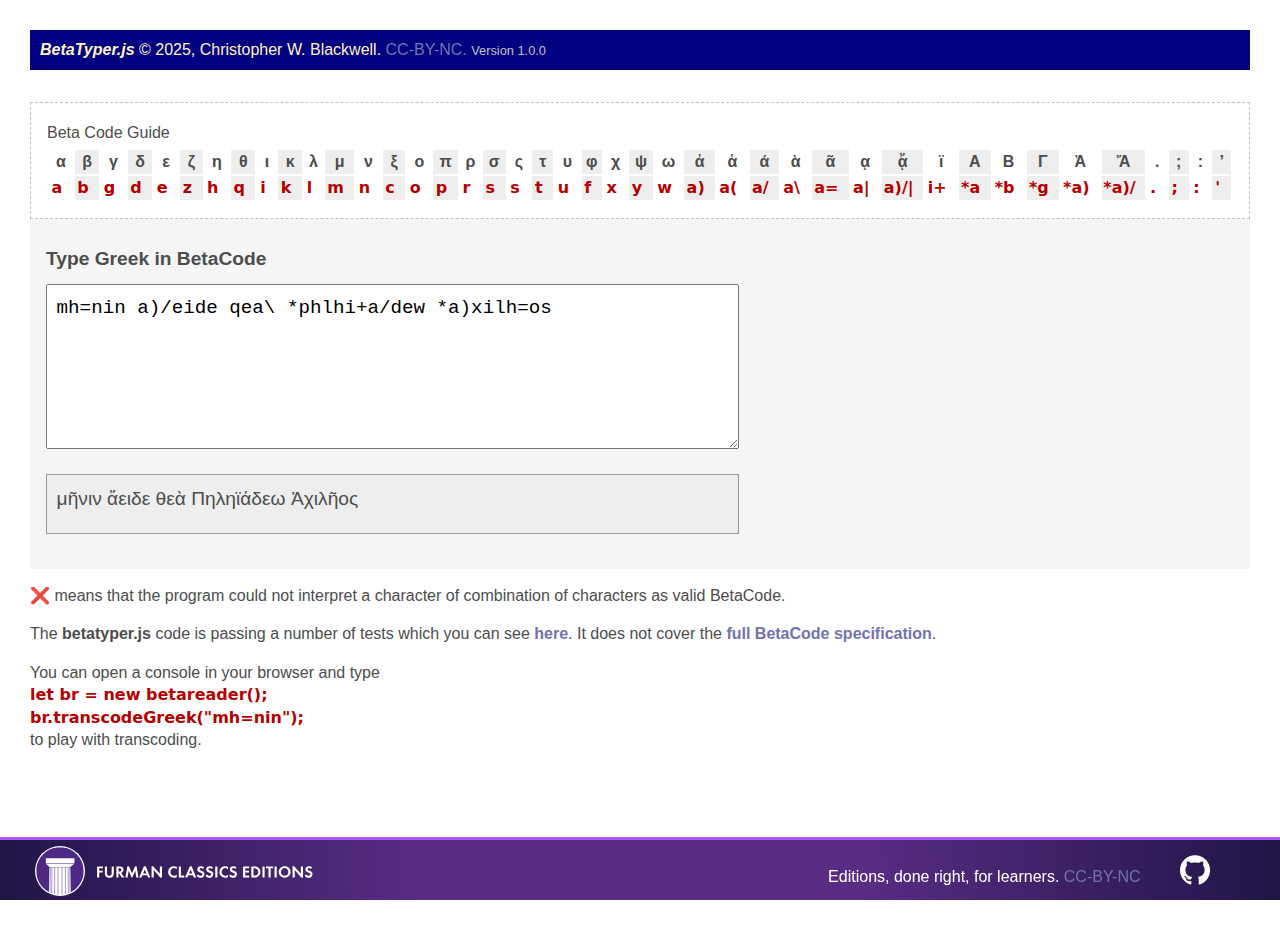
==== index.html @ 3fa82e59 "Checking in v.1.0" ====
<!DOCTYPE html>
<html>

<head>
    <title>Greek Typer</title>
    <meta http-equiv="Content-Type" content="text/html; charset=UTF-8" />
    <link rel="stylesheet" type="text/css" href="css/application.css">
    <link
    href="https://fonts.googleapis.com/css?family=EB+Garamond:400,400i,500,500i,600,600i,700,700i,800,800i&amp;subset=cyrillic-ext,greek,greek-ext,latin-ext"
    rel="stylesheet">
    <script src="js/jquery-3.7.1.min"></script>
    <script src="js/betareader.js"></script>
</head>

<body id="body">
    <div id="main-wrapper">
        <header>
            <em>BetaTyper.js</em> © 2025, Christopher W. Blackwell. <span class="cc_license"><a rel="license"
                href="http://creativecommons.org/licenses/by-nc/4.0/">CC-BY-NC.</a></span>
            <span id="app_header_versionInfo">Version 1.0.0</span>
        </header>

        <article id="main_Container">

            <div id="guideDiv">
                <h2>Beta Code Guide</h2>
                <table id="betaGuide">
                    <thead>
                        <tr>
                            <th> α </th>
                            <th> β </th>
                            <th> γ </th>
                            <th> δ </th>
                            <th> ε </th>
                            <th> ζ </th>
                            <th> η </th>
                            <th> θ </th>
                            <th> ι </th>
                            <th> κ </th>
                            <th> λ </th>
                            <th> μ </th>
                            <th> ν </th>
                            <th> ξ </th>
                            <th> ο </th>
                            <th> π </th>
                            <th> ρ </th>
                            <th> σ </th>
                            <th> ς </th>
                            <th> τ </th>
                            <th> υ </th>
                            <th> φ </th>
                            <th> χ </th>
                            <th> ψ </th>
                            <th> ω </th>
                            <th> ἀ </th>
                            <th> ἁ </th>
                            <th> ά </th>
                            <th> ὰ </th>
                            <th> ᾶ </th>
                            <th> ᾳ </th>
                            <th> ᾄ </th>
                            <th> ϊ </th>
                            <th> Α </th>
                            <th> Β </th>
                            <th> Γ </th>
                            <th> Ἀ </th>
                            <th> Ἄ </th>
                            <th> . </th>
                            <th> ; </th>
                            <th> : </th>
                            <th> ’ </th>
                        </tr>
                    </thead>
                    <tbody>
                        <tr>
                            <td> <code>a</code> </td>
                            <td> <code>b</code> </td>
                            <td> <code>g</code> </td>
                            <td> <code>d</code> </td>
                            <td> <code>e</code> </td>
                            <td> <code>z</code> </td>
                            <td> <code>h</code> </td>
                            <td> <code>q</code> </td>
                            <td> <code>i</code> </td>
                            <td> <code>k</code> </td>
                            <td> <code>l</code> </td>
                            <td> <code>m</code> </td>
                            <td> <code>n</code> </td>
                            <td> <code>c</code> </td>
                            <td> <code>o</code> </td>
                            <td> <code>p</code> </td>
                            <td> <code>r</code> </td>
                            <td> <code>s</code> </td>
                            <td> <code>s</code> </td>
                            <td> <code>t</code> </td>
                            <td> <code>u</code> </td>
                            <td> <code>f</code> </td>
                            <td> <code>x</code> </td>
                            <td> <code>y</code> </td>
                            <td> <code>w</code> </td>
                            <td> <code>a)</code> </td>
                            <td> <code>a(</code> </td>
                            <td> <code>a/</code> </td>
                            <td> <code>a\</code> </td>
                            <td> <code>a=</code> </td>
                            <td> <code>a|</code> </td>
                            <td> <code>a)/|</code> </td>
                            <td> <code>i+</code> </td>
                            <td> <code>*a</code> </td>
                            <td> <code>*b</code> </td>
                            <td> <code>*g</code> </td>
                            <td> <code>*a)</code> </td>
                            <td> <code>*a)/</code> </td>
                            <td> <code>.</code> </td>
                            <td> <code>;</code> </td>
                            <td> <code>:</code> </td>
                            <td> <code>'</code> </td>
                        </tr>
                    </tbody>
                </table>
            </div>

            <div id="workingDiv">
            <h1>Type Greek in BetaCode</h1>
                <textarea id="beta_entry" rows="5" cols="50" name="betaentry">mh=nin a)/eide qea\ *phlhi+a/dew *a)xilh=os </textarea>

                <p id="unicode_result"></p>
            </div>

            <div id="notesDiv">
                <p>❌ means that the program could not interpret a character of combination of characters as valid BetaCode.<p>
                <p>The <strong>betatyper.js</strong> code is passing a number of tests which you can see <a href="test.html" target="blank">here</a>. It does not cover the <a href="https://stephanus.tlg.uci.edu/encoding/BCM.pdf">full BetaCode specification</a>.
                <p>You can open a console in your browser and type 
                    <code>
                        let br  = new betareader(); <br/>
                        br.transcodeGreek("mh=nin");
                    </code> 
                to play with transcoding.</p>
            </div>

            </article>
        </div> <!--id="main-wrapper"-->

    </body>

    <script type="text/javascript" language="javascript">
        $(document).ready(function () {
        //br_tests_run();
            $.getScript("js/betatyper.js", function () {
                console.log("Script loaded and executed.");
            // here you can use anything you defined in the loaded script
            });
            console.log("Document ready!");
        });  
        let debugBR = new betareader();
    </script>

    <footer>
        <img src="css/fu.svg" height="50px" />
        <p>
            <span class="fu_motto">Editions, done right, for learners.</span>
            <span class="cc_license"><a rel="license"
                href="http://creativecommons.org/licenses/by-nc/4.0/">CC-BY-NC</a></span>
                <a href=""><img alt="github" class="github_logo"
                    height="30px" src="css/GitHub-Mark-Light-120px-plus.png" /></a>
                </p>

            </footer>

            </html>
---- css/application.css ----
/* Typer stuff */

#workingDiv {
	background-color: #f5f5f5;
	padding: 1em;
}

#beta_entry {
	font-size: larger;
	line-height: 1.5em;
	padding: 0.5em;
	width: 35em;
}

#notesDiv a {
	font-weight: bold;
}

#unicode_result {
	font-size: larger;
	background-color: #eee;
	min-height: 2em;
	border: 1px solid #999;
	line-height: 1.5em;
	width: 35em;
	padding: 0.5em;
}

#guideDiv {
	font-size: 100%;
	border: 1px dashed silver;
	padding: 1em;
	margin-top: 2em;
}

#guideDiv h2 {
	font-weight: normal;
}

#betaGuide th, #betaGuide td {
	width: 4em;
	text-align: center;
}

#betaGuide th:nth-child(even), #betaGuide td:nth-child(even) {
	background-color: #eee;
}

/* end Typer stuff */

/* Testing */

.success_true {
	color: green;
}

.success_false {
	color: red;
}

/* end Testing */

footer {
	box-sizing: content-box;
	position: fixed;
	display: flex;
	align-items: center;
	justify-content: space-between;
	margin:0;
	padding:0;
	width:100vw;
	left:0; right:0; bottom:0;
	background: #582c83;
	background: radial-gradient(circle, rgba(88,44,131,1) 35%, rgba(32,21,71,1) 100%);
	height:60px;
	border-top: 3px solid #ac58ff;
	color: white;
}
footer > p, img {
	display: inline-block;
	margin: 0 35px;

}

footer > img {
	position: relative;
	bottom: -1px;
}

img.github_logo {
	display: inline-block;
	position: relative;
	bottom: -3px;

}

img#fu_logo_img {
	height:  45px;
	position: absolute;
	bottom:  -13px;
	left:  -30px;
}

span#fu_motto {
	position:  absolute;
	bottom:  -10px;
	left:  40px;
}

p#fu_logo, span#furman_motto {
	font-family: Helvetica, sans;
	font-weight: 200;
	font-size: 12pt;
	color: white;
	z-index:  100;
	display: inline-block;
	position: fixed;
	bottom: 5px;	
}

p.fu_motto, p.cc_license > a {
	font-family: Helvetica, sans;
	font-weight: 200;
	font-size: 12pt;
	color: white;
	display: inline-block;
	position: relative;
	bottom: 5px;
}

span.cc_license > a:hover  {
	background-color: inherit;
	color: yellow;
}

footer > p > a:hover {
	background-color: inherit;
	color: inherit;
	border-bottom: 1px solid rgba(255,255,255,0.5);
}

div.smallPrint {
	font-family: Helvetica, sans;
	font-weight: 300;
	font-size: 100%;
	line-height: 1.3;
	color: #444;
}

div.smallPrint div p a {
	font-weight: 600;
}

div.smallPrint {
	display: inline-block;
	clear:  both;
}

/* LSJ specific */

#selectedUrnDiv {
	display:  none;
}

p#urlDisplay {
	margin-bottom:  2em;

}

#copyUrn {
	font-size: 60%;
	display: inline-block;
	position:  relative;
	top:  0.3em;
	width: 1em;
	margin-left: 0.3em;
	margin-right: 0.3em;
}

div#menu p {
	font-size: 80%;	
	margin: 0;
	padding: 0;
	color: navy;
	margin-bottom: 1em;
}

.greekFont, div#alphaList label {
	 font-family: "EB Garamond",  "LinuxLibertineORegular", "AseaRegular", "Times", serif; 
	/* font-family: system-ui; */
}

code {
	font-family: "EB Garamond", "LinuxLibertineORegular", "AseaRegular", "Times", serif;
	font-family: system-ui;
	color: rgb(182, 0, 0);
	font-weight: bold;
	padding-right: 0.5em;
	display: block;
}

span.lsjpn {
	font-size: 50%;
	color: #666;
	display:block;
}

span.lsjpn:before {
	content: "p. ";
	color: #777;
}

span.lsjpn:after {
	content: " in the 1940 ed.";
	color: #777;
}

span#greekOutput {
	color: maroon;
	font-size: 75%;
}
span#greekOutput:before {
	content: "[ ";
	color: silver;
}

span#greekOutput:after {
	content: " ]";
	color: silver;
}

div#searchDiv, div#searchEnglishDiv, div#passageInputDiv {
	max-width: 20em;
	display: block;
}

label.inputLabel {
	display: block;
	color: navy;
	font-size: 85%;
	width:  12em;
}

div#searchDiv{
	display:  inline-block;
	min-width:  1em;
	margin-right: 3em;
}

div#searchEnglishDiv {
	display:  inline-block;
	min-width:  12em;
}

div#passageInputDiv{
	display:  inline-block;
	min-width:  16em;
}

button#searchButton, button#querySubmit {
	display: block;
	margin-left: 4em;
}

label {
	color: #666;
}

div#lookupStuff {
	margin-bottom:  1em;
}

div#lexiconDiv {
	float:left;
	max-width: 68%;
	margin-top:  0.3em;
	margin-left:  2em;
}

div#lexiconDiv div {
	clear: both;
  vertical-align: top;	
	margin-top: 0;
}

div#entryDiv {
	max-width:  80%;
}

div#lexEntryDiv {
	border: 1px solid rgb(226, 226, 226);
	border-radius: 8px;
	padding: 0.5em 1em 0.5em 1em;
	/*
	background-color: rgb(254,247,245);
	*/
	background-color: rgb(246, 246, 246);
	margin-bottom: 1em;
	font-size: 150%;
	width: 100%;
	min-width: 25em;
}

p.lexEntryLabel {
	font-size: 150%;
	color: navy;
	font-weight: 600;
	margin: 0;
	margin-top: 0.5em;
	line-height: 1em;
}

p.lexEntryUrnP, p.lexEntryLinkP {
	float: right;
	margin:0;
}

/*
span.lexEntryUrn:after {
	content: "📋";
}
*/

span.lexEntryLink {
	margin-left: 5px;	
}

span.lexEntryLink a {
	color: navy;
	text-decoration: none;
}

span.lexEntryLink a:hover {
	color: white;
	text-decoration: none;
}

span.lexEntryUrn, span.lexEntryLink {
	color: #444;
	padding: 4px;
	border: 1px dashed rgb(216, 216, 216);
	border-radius: 5px;
	font: 12px 'Helvetica Neue', Helvetica, Arial, sans-serif;
	background-color: rgb(236, 236, 236);
	margin-top: 1em;
}

span.lexEntryUrn:hover:before {
	content: "Click icon to copy URN ➙ ";
	color: white;
}


span.lexEntryUrn a {
	color: navy;
	text-decoration: none;
}

span.lexEntryUrn a:hover {
	color: white;
	text-decoration: none;
}

span.lexEntryUrn:hover a {
	color: white;
}

span.lexEntryUrn:hover, span.lexEntryLink:hover {
	border: 1px solid navy;
	background-color: navy;
	color: white;
}
span.lexEntryUrn:active {
	border: 1px solid maroon;
	background-color: maroon;
	color: rgb(255, 240, 194);
}

div.lexEntry {
	line-height: 1.2em;
}

/*
.invalidPassage {
	border: 1px solid red;
}
*/

div#resultsList label {
	/*background-color: rgba(232, 232, 232, 0.5);*/
	/*border: 1px solid rgba(200, 200, 200, 0.5);*/
	background-color:  white;
	border:  1px solid navy;
	color: navy;
	display: inline-block;
	margin: 4px;
	margin-left:  0.3em;
	min-width:  3em;
	padding: 3px 8px 3px 8px;
	border-radius: 5px;
	font-size: 150%;
}

ul#resultsList li:hover, div#resultsList label:hover  {
	background-color:  white;
	border: 2px solid navy;
	cursor: pointer;
}

div#resultsList label input[type="radio"]:checked::before {
  content: "▶︎ ";
	background-color: white;
  color: black;
  font-size:  125%;
  margin-left:  0em;
  margin-right:  1em;
}


ul#resultsList li.selected {
	border: 1px solid navy;
	background-color: navy;
	color: rgb(255, 240, 194);
	cursor: pointer;
}

ul#resultsList li:active, div#resultsList label:active {
	border: 1px solid maroon;
	background-color: maroon;
	color: rgb(255, 240, 194);
	cursor: pointer;
}

#hiddenTextArea {
	position: fixed;
	top: 0;
	left: 0;
	width: 2em;
	height: 2em;
	padding: 0;
	border: none;
	outline: none;
	boxShadow:; none;
	background: transparent;
	opacity: 0;
}



li.perfectMatch {
	background-color: rgba(205, 232, 205, 0.5);
}

li.startsWith {
	background-color: rgba(205, 205, 232, 0.5);
}

li.inTerms {
	background-color: rgba(232, 232, 205, 0.5);
}

ul#resultsList, div#resultsList {
	font-size: 80%;
	color: navy;
	margin-left: 0;
	padding-left: 0;
	max-width:  81%;
	/*margin-top:	7em;*/
	max-height: 8em;
	padding-right:  3em;
	margin-bottom:  1.5em;
	min-height:  2em;
	overflow: scroll;
	cursor: pointer;
	background-color: rgb(244, 244, 244);
	border: 1px solid rgb(216, 216, 216);
	border-radius:  8px;
	box-shadow:  inset 0px 4px 3px #eee;

	/* Opera doesn't support this in the shorthand */
	background-attachment: local, local, scroll, scroll;
}

div#alphaList, div#volumeList {
	max-width:  8em;
	font-size:  150%;
}

div#alphaList label:hover, div#volumeList label:hover {
	background-color:  rgb(232, 232, 232)
}

div#alphaList label input:checked, div#volumeList label input:checked {
	font-size:  125%;
	margin-right:  0.3em;
}

div#alphaList label input:checked, div#volumeList label input:checked {
	margin-right:  0.3em;
	margin-left: 0;
	padding-left: 0;
}

div#alphaList label, div#volumeList label, div#volumeList label, div#volumeList label {
	color:  navy;
	font-size:  80%;
	margin:  0;
	padding:  0;
	margin-left:  1em;
}

div#alphaList label input[type="radio"]:checked::before, div#volumeList label input[type="radio"]:checked::before {
  content: "☞";
  color: black;
  margin-left:  -1.2em;
  font-size:  100%;
  position:  relative;
  top: -3px;
}



div#alphaList label input, div#volumeList label input, div#resultsList label input {
  /* Add if not using autoprefixer */
  -webkit-appearance: none;
  appearance: none;
  /* For iOS < 15 to remove gradient background */
  background-color: #fff;
  /* Not removed via appearance */
  margin: 0;
  color:  navy;

}


ul#alphaList, div#alphaList {
	float: left;
	list-style: none;
	color: navy;
	margin-left: 0;
	padding-left: 1em;
	width: 3em;
	height: 550px;
}


div#volumeList, ul#volumeList {
	float: left;
	list-style: none;
	color: navy;
	margin-left: 0;
	padding-left: 1em;
	width: 6em;
	margin-right: 0em;
	height: 550px;
	overflow: scroll;

	border-top: 1px solid #ddd;
	border-bottom: 1px solid #ddd;


}

div#volumeList.long, ul#volumeList.long {
	overflow: scroll;
}

ul#alphaList li, ul#volumeList li {
	margin-left: 0;
	padding-left: 0;
	cursor: pointer;
}

ul#alphaList li:hover, ul#volumeList li:hover {
	background-color: rgb(232, 232, 232);
	cursor: pointer;
}

ul#alphaList li.selected, ul#volumeList li.selected {
	background-color: navy;
	color: white;
	cursor: pointer;
}

/* CiteLinks */
div#object_objectContainer ul.citeLinks_linksList, ul.citeLinks_linksList {
	display: block;
	margin-top: 4px;
	margin-bottom: 4px;
}

ul.citeLinks_linksList li {
	list-style-type: none;
}

li#image_imagePreviewDiv {
	list-style: none;
	/*rgb(232, 232, 232)
	border: 1px solid silver;
	background-color: floralwhite;
	*/
}

li.citeLinks_linkItem, span.citeLinks_linkSpan {
	display: inline;
	list-style: none;
	border-right: 1px solid silver;
	padding:4px;
}

li.citeLinks_linkItem:last-child, span.citeLinks_linkSpan:last-child{
	border-right: none;
}

#image_mappedData li.citeLinks_linkItem {
	display: block;
	border: none;
	margin-bottom: 0;
}

li.citeLinks_linkItem:nth-child(1){
	/* padding-left: 0; */
}

/* Relations List Items */

ul#relations_relationsList {
	list-style-type: decimal;
}

#nrelations_verbFilterSelect {
	max-width: 90%;
}

li.relations_listItem {
	font-size: 85%;
	margin-bottom: 1.5em;
}

li.relations_listItem:nth-child(even) {
	background-color: #efefef;
	padding-top:3px;
	padding-bottom:3px;
}

ul.relation_listItemList {
	list-style: none;
}

ul.relation_listItemList li.citeLinks_linkItem {
	margin: 0;	
	border: 0;
	padding: 0;
}


/* Object Formatting */

p#object_breadcrumbs {
	padding: 0;	
	font-size: 60%;
	line-height: 1.3em;
}

span.object_breadcrumb {
	display: inline;
	list-style: none;
}

span.object_breadcrumb:after {
	content: "…";
	padding-left: 4px;
	padding-right: 4px;
}

span.object_breadcrumb:nth-last-child(-n+1):after{
	content: "";
}

div#object_objectContainer table {
	max-width: 700px;
	border: 1px dashed silver;
	margin: 1em;
	padding: 0.5em
}

div#object_objectContainer ul {
	padding: 0;
	margin: 0;
}

div#object_objectContainer ul li {
	clear: left;
}

p#object_urnInputP {
	max-width: 66%;
	margin-top: 0;
}

p#objects_objectInfo {
	display: block;
	font-size: 80%;
	color: #888;
	line-height: 1.1em;
}

div#object_objectContainer table td {
	min-width: 7em;
	vertical-align: top;
}

div#object_objectContainer table td p {
	margin-top: 0px;
}

div#object_objectContainer table th {
	background-color: rgba(0, 0, 94, 0.54);
	color: white;
}

div#object_objectContainer table tr:nth-child(even) {
	background: rgba(234, 234, 255, 0.4);
}
div#object_objectContainer table tr:nth-child(odd) {
	background: white;
}

div#object_objectContainer table th, div#object_objectContainer table td {
	word-break: normal;
	vertical-align: top;
	line-height: 1.2em;
	padding-right: 1em;
}

div#object_objectContainer table td:nth-child(3){
	word-break:break-word;
}

select#objectQuery_collectionList {
	max-width: 80%;
}

#object_browseControls {
	font-size: 80%;
	margin-left: -4px;
  transition: all 0.3s ease-in 0s;
}

div#object_objectContainer li.tables {
	font-size: 80%;
	list-style-type: none;
}

div#object_objectContainer li.list {
	list-style-type: none;
	margin-bottom: 1em;
	margin-right: 1.5em;
}

div#object_searchForm {
}

#object_searchTextbox {
}
#object_searchSubmit {
	margin: 1em -2px 0 0;
}


div#object_objectContainer li.list:before {
	margin-left: 2em;
}

#object_navButtonContainer_top, #object_navButtonContainer_bottom {
	max-width: 30%;
}


#object_navButtonContainer_bottom {
	clear: both;
}


/* Object Query Stuff */
.queryObject_qform {
}

button#queryObject_Submit {
	margin-left: -2px;
	margin-top: 15px;
}

p#queryObject_searchReport {
	font-size: 80%;
	margin: 0;
}


.queryObject_formhidden, .queryObject_fieldhidden  {
	display: none;
}

.queryObject_fieldvisible {
	display: inline;
}

.queryObject_formvisible{
	display: block;
}

/* =================================================== */
/* Image Formating */
/* =================================================== */



img.object_imgThumb, img#image_previewImg {
	margin: 10px 10px 10px 10px;
	padding: 5px 5px 5px 5px;
	max-width: 200px;
	max-height: 200px;
}

div#image_zoomContainer {
	max-width: 70%;
	width: auto;
	height: 1000px;
}

div#image_zoomContainer.fullpage {
	max-width: 100%;
}


div#image_sidebar.app_sidebarDiv{
	/* height: 600px; */
	width: 400px;
	max-width: 25%;
}

div#image_sidebar ol {
	overflow-x: scroll;
}

ul#image_showHideGroups {
	list-style-type: none;
	border: 1px dashed silver;
	padding: 5px;
}

ul#image_showHideGroups li:hover {
	background-color: #d1e7f8;
}

ul#image_showHideGroups li:active {
	background-color: #bfd3e3;
}

a.roi_hidden, li.roi_hidden { 
	display: none !important;
}

ul#image_showHideGroups li.image_showHideGroup_shown:before {
	content: "▼";	
}

ul#image_showHideGroups li.image_showHideGroup_hidden:before {
	content: "▶︎";	
}
ul#image_showHideGroups li.image_showHideGroup_hidden {
	opacity: 0.5;
}

p.image_mappedUrn {
	padding: 3px;
}

a.image_imageROI {
	outline: 2px solid yellow;
}

.image_mappedROI:active {
	background-color: rgba(256,256,256,0);
}


a.image_roiGroup_0 {   outline: 3px solid #661616; }
a.image_roiGroup_1 {   outline: 3px solid #f23568; }
a.image_roiGroup_2 {   outline: 3px solid #6d38ff; }
a.image_roiGroup_3 {   outline: 3px solid #38ffd7; }
a.image_roiGroup_4 {   outline: 3px solid #fff238; }
a.image_roiGroup_5 {   outline: 3px solid #661641; }
a.image_roiGroup_6 {   outline: 3px solid #275fb3; }
a.image_roiGroup_7 {   outline: 3px solid #24a669; }
a.image_roiGroup_8 {   outline: 3px solid #a67b24; }
a.image_roiGroup_9 {   outline: 3px solid #ff38a2; }
 a.image_roiGroup_10 { outline: 3px solid #194973; }
 a.image_roiGroup_11 { outline: 3px solid #35f268; }
 a.image_roiGroup_12 { outline: 3px solid #7f441c; }
 a.image_roiGroup_13 { outline: 3px solid #801c79; }
 a.image_roiGroup_14 { outline: 3px solid #2a8ebf; }
 a.image_roiGroup_15 { outline: 3px solid #216616; }
 a.image_roiGroup_16 { outline: 3px solid #d97330; }
 a.image_roiGroup_17 { outline: 3px solid #da32e6; }
 a.image_roiGroup_18 { outline: 3px solid #196d73; }
 a.image_roiGroup_19 { outline: 3px solid #bdff38; }
 a.image_roiGroup_20 { outline: 3px solid #bf3e2a; }
 a.image_roiGroup_21 { outline: 3px solid #3d1973; }
 a.image_roiGroup_22 { outline: 3px solid #30cdd9; }
 a.image_roiGroup_23 { outline: 3px solid #858c1f; }
 a.image_roiGroup_24 { outline: 3px solid #661616; }

 li.image_roiGroup_0:before  {color: #661616; content: "◼︎︎"; padding-right:0.5em; }
 li.image_roiGroup_1:before  {color: #f23568; content: "◼︎︎"; padding-right:0.5em; }
 li.image_roiGroup_2:before  {color: #6d38ff; content: "◼︎︎"; padding-right:0.5em; }
 li.image_roiGroup_3:before  {color: #38ffd7; content: "◼︎︎"; padding-right:0.5em; }
 li.image_roiGroup_4:before  {color: #fff238; content: "◼︎︎"; padding-right:0.5em; }
 li.image_roiGroup_5:before  {color: #661641; content: "◼︎︎"; padding-right:0.5em; }
 li.image_roiGroup_6:before  {color: #275fb3; content: "◼︎︎"; padding-right:0.5em; }
 li.image_roiGroup_7:before  {color: #24a669; content: "◼︎︎"; padding-right:0.5em; }
 li.image_roiGroup_8:before  {color: #a67b24; content: "◼︎︎"; padding-right:0.5em; }
 li.image_roiGroup_9:before  {color: #ff38a2; content: "◼︎︎"; padding-right:0.5em; }
 li.image_roiGroup_10:before {color: #194973; content: "◼︎︎"; padding-right:0.5em; }
 li.image_roiGroup_11:before {color: #35f268; content: "◼︎︎"; padding-right:0.5em; }
 li.image_roiGroup_12:before {color: #7f441c; content: "◼︎︎"; padding-right:0.5em; }
 li.image_roiGroup_13:before {color: #801c79; content: "◼︎︎"; padding-right:0.5em; }
 li.image_roiGroup_14:before {color: #2a8ebf; content: "◼︎︎"; padding-right:0.5em; }
 li.image_roiGroup_15:before {color: #216616; content: "◼︎︎"; padding-right:0.5em; }
 li.image_roiGroup_16:before {color: #d97330; content: "◼︎︎"; padding-right:0.5em; }
 li.image_roiGroup_17:before {color: #da32e6; content: "◼︎︎"; padding-right:0.5em; }
 li.image_roiGroup_18:before {color: #196d73; content: "◼︎︎"; padding-right:0.5em; }
 li.image_roiGroup_19:before {color: #bdff38; content: "◼︎︎"; padding-right:0.5em; }
 li.image_roiGroup_20:before {color: #bf3e2a; content: "◼︎︎"; padding-right:0.5em; }
 li.image_roiGroup_21:before {color: #3d1973; content: "◼︎︎"; padding-right:0.5em; }
 li.image_roiGroup_22:before {color: #30cdd9; content: "◼︎︎"; padding-right:0.5em; }
 li.image_roiGroup_23:before {color: #858c1f; content: "◼︎︎"; padding-right:0.5em; }
 li.image_roiGroup_24:before {color: #661616; content: "◼︎︎"; padding-right:0.5em; }

 li.image_roiGroupHider_0:before  {color: #661616; content: "◼︎︎"; padding-right:0.5em; }
 li.image_roiGroupHider_1:before  {color: #f23568; content: "◼︎︎"; padding-right:0.5em; }
 li.image_roiGroupHider_2:before  {color: #6d38ff; content: "◼︎︎"; padding-right:0.5em; }
 li.image_roiGroupHider_3:before  {color: #38ffd7; content: "◼︎︎"; padding-right:0.5em; }
 li.image_roiGroupHider_4:before  {color: #fff238; content: "◼︎︎"; padding-right:0.5em; }
 li.image_roiGroupHider_5:before  {color: #661641; content: "◼︎︎"; padding-right:0.5em; }
 li.image_roiGroupHider_6:before  {color: #275fb3; content: "◼︎︎"; padding-right:0.5em; }
 li.image_roiGroupHider_7:before  {color: #24a669; content: "◼︎︎"; padding-right:0.5em; }
 li.image_roiGroupHider_8:before  {color: #a67b24; content: "◼︎︎"; padding-right:0.5em; }
 li.image_roiGroupHider_9:before  {color: #ff38a2; content: "◼︎︎"; padding-right:0.5em; }
 li.image_roiGroupHider_10:before {color: #194973; content: "◼︎︎"; padding-right:0.5em; }
 li.image_roiGroupHider_11:before {color: #35f268; content: "◼︎︎"; padding-right:0.5em; }
 li.image_roiGroupHider_12:before {color: #7f441c; content: "◼︎︎"; padding-right:0.5em; }
 li.image_roiGroupHider_13:before {color: #801c79; content: "◼︎︎"; padding-right:0.5em; }
 li.image_roiGroupHider_14:before {color: #2a8ebf; content: "◼︎︎"; padding-right:0.5em; }
 li.image_roiGroupHider_15:before {color: #216616; content: "◼︎︎"; padding-right:0.5em; }
 li.image_roiGroupHider_16:before {color: #d97330; content: "◼︎︎"; padding-right:0.5em; }
 li.image_roiGroupHider_17:before {color: #da32e6; content: "◼︎︎"; padding-right:0.5em; }
 li.image_roiGroupHider_18:before {color: #196d73; content: "◼︎︎"; padding-right:0.5em; }
 li.image_roiGroupHider_19:before {color: #bdff38; content: "◼︎︎"; padding-right:0.5em; }
 li.image_roiGroupHider_20:before {color: #bf3e2a; content: "◼︎︎"; padding-right:0.5em; }
 li.image_roiGroupHider_21:before {color: #3d1973; content: "◼︎︎"; padding-right:0.5em; }
 li.image_roiGroupHider_22:before {color: #30cdd9; content: "◼︎︎"; padding-right:0.5em; }
 li.image_roiGroupHider_23:before {color: #858c1f; content: "◼︎︎"; padding-right:0.5em; }
 li.image_roiGroupHider_24:before {color: #661616; content: "◼︎︎"; padding-right:0.5em; }

a.image_roi_selected {
	outline: 3px solid rgb(230,230,0);
	border: 1px solid black;
	/*
	background-color: rgba(249,255,0,.2);
	*/
}


.image_roi_hovered {
	background-color: rgba(230,230,0,0.2);
}

li.image_roi_selected, span.image_roi_selected{
		background-color: rgba(249,255,0,.5);
}


/* Appwide Stuff */


.onoffswitch {
    position: relative; width: 90px;
    -webkit-user-select:none; -moz-user-select:none; -ms-user-select: none;
		display: inline-block;
		top: 6px;
}

.onoffswitch-checkbox {
    display: none;
}
.onoffswitch-label {
    display: block; overflow: hidden; cursor: pointer;
    border: 2px solid #e5e5e5; border-radius: 20px;
		padding: 0;
}

.onoffswitch-inner {
    display: block; width: 200%; margin-left: -100%;
    transition: margin 0.3s ease-in 0s;
}

.onoffswitch-inner:before, .onoffswitch-inner:after {
    display: block; float: left; width: 50%; height: 16px; padding: 0; line-height: 16px;
    font-size: 10px; color: white;
    box-sizing: border-box;
}

.object_onoffswitch-inner:before {
    content: "Show Objects";
    padding-left: 6px;
    background-color: #34A7C1; color: #FFFFFF;
}
.object_onoffswitch-inner:after {
    content: "List Objects";
    padding-right: 10px;
    background-color: #EEEEEE; color: #3f3f3f;
    text-align: right;
}

div#imageSourceSwitchContainer {
	display: inline-block;
}

.image_onoffswitch-inner:before {
    content: "Local";
    padding-left: 24px;
    background-color: #34A7C1; color: #FFFFFF;
}
.image_onoffswitch-inner:after {
    content: "Remote";
    padding-right: 22px;
    background-color: #EEEEEE; color: #3f3f3f;
    text-align: right;
}


.onoffswitch-switch {
    display: block; width: 6px; margin: 5px;
    background: #FFFFFF;
    position: absolute; top: 0; bottom: 0;
    right: 70px;
    border: 2px solid #fff; border-radius: 20px;
    transition: all 0.3s ease-in 0s;
}

.onoffswitch-checkbox:checked + .onoffswitch-label .onoffswitch-inner {
    margin-left: 0;
}
.onoffswitch-checkbox:checked + .onoffswitch-label .onoffswitch-switch {
    right: 0px;
}

a {
	text-decoration: none;
}

a:hover {
	text-decoration: underline;
}

.app_clickable, a {
	color: #7273af;
	text-decoration: none;
}

.app_clickable:active, a:active {
	color: #af6460;
	text-decoration: none;
}

.app_clickable:hover, a:hover {
		text-decoration: underline;
}

.app_urn {
}

#app_help_link{
	font-size: 80%;
	color: #777;
	font-weight: normal;
}


#mainMessage {
	min-height: 2.5em;
}

.app_message {
	max-width: 700px;
	font-size: 85%;
	font-weight: normal;
	min-height: 2em;
	position: absolute;
	top: 3em;
	right: 1em;
	z-index: 100;
	-webkit-transition: all 0.5s ease-out 1s;
	-moz-transition: all 0.5s ease-out 1s;
	-ms-transition: all 0.5s ease-out 1s;
	-o-transition: all 0.5s ease-out 1s;
	transition: all 0.5s ease-out 1s;
}


.app_message p {
	padding: 5px;
	line-height: 1.2em;
	margin: 0;
}

.app_message.default, #mainMessage.default {
	border: 1px solid rgba(38, 121, 39, 1);
	background-color: rgba(50, 161, 52, 1);
	color: black;
}
.app_message.wait, #mainMessage.wait {
	border: 1px solid rgba(217, 201, 101, 1);
	background-color: rgba(247, 231, 131, 1);
	color: black;
}

.app_message.warn, #mainMessage.warn {
	border: 1px solid rgba(141, 30, 32, 1);
	background-color: rgba(161, 50, 52, 1);
	color: black;
}

#app_header_versionInfo {
		font-size: 80%;
		color: silver;
		font-weight: normal;
}

#app_header_cexInfo{
	font-size: 50%;
	line-height: 1.1em;
	margin-bottom: 0.5em;
	display: block;
	color: #777;
	font-weight: normal;
	margin-left: 2px;
}

.app_hidden {
	/* display: none; */
	visibility: hidden;
	-webkit-opacity: 0;
	-moz-opacity: 0;
	opacity: 0;
	-webkit-transition: all 0.5s ease-out 1s;
	-moz-transition: all 0.5s ease-out 1s;
	-ms-transition: all 0.5s ease-out 1s;
	-o-transition: all 0.5s ease-out 1s;
	transition: all 0.5s ease-out 1s;
}

.app_visible {
	visibility: visible;
	-webkit-opacity: 1;
	-moz-opacity: 1;
	opacity: 1;
	-webkit-transition: all 0.5s ease-out 1s;
	-moz-transition: all 0.5s ease-out 1s;
	-ms-transition: all 0.5s ease-out 1s;
	-o-transition: all 0.5s ease-out 1s;
	transition: all 0.5s ease-out 1s;
}

div.app_sidebarDiv{
		font-size: 80%;
		float: right;
		max-width: 33%;
		background-color: #fff;
		padding: 15px;
		padding-top: 3px;
		padding-left: 35px;
		min-height: 200px;
}

div.app_sidebarDiv h2 {
	padding-top: 5px;
}

#app_filePickerSpan {
		font-weight: normal;
		font-size: 65%;
		float: right;
}

#app_filePicker {
	width: 175px;
	margin-right: 1em;
}

/* appwide forms */
div.app_sidebarDiv label {
		padding-right: 5px;
		padding-left: 0;
}

div.app_sidebarDiv h2 {
		margin-bottom: 10px;
		margin-top: 10px;
}

/* Containers */

#o2_Container {
	padding-top: 3px;
	min-height: 220px;
}

/* NGram &c. stuff */

select#ngram_nGramScopeOption {
	width: 100%;
}

#ngram_container, #ngram_urns_container {
	max-width: 66%;
}

.o2_versionDescription {
	display: block;
	font-size: 80%;
	color: #888;
	line-height: 1.1em;
	padding-bottom: 15px;
	padding-top: 15px;
}

p.o2_textPassage {
	margin: 0.5em;
	padding: 0;
}

div.o2_citationBlock {
	display: block;
	margin: 0.5em;
	padding: 0;
}

div.o2_citationBlock .o2_textPassage {
	display: inline-block;
	margin-right: 0em;
}

div.o2_citationBlock p.long {
	display: block !important;
}



div.o2_versionContainer {
	width: 40em;
	float: left;
	margin-right: 2em;
}

.o2_passage {
	margin: 0;
	padding: 0;
}

.o2_passageInDse, .o2_commentary {
	background-color: rgba(153, 223, 255, 0.25);
	margin-left: 0em;
	vertical-align: baseline;
	position: relative;
	top: -0.5em;
}

.o2_passageInDse + .o2_passageInDse, .o2_commentary + .o2_commentary {
	margin-left: 0.3em;
}

.o2_passageInDse:hover, .o2_commentary:hover {
	text-decoration:underline;
	background-color: rgba(255, 255, 0, 0.99);
}

.o2_passageInDse:active, .o2_commentary:active {
	color: #af6460;
	text-decoration: none;
	background-color: white;
}



#ngram_query, #ngram_urn_query {
	font-size: 80%;
	line-height: 1.2em;
	border: 1px dashed silver;
	padding: 6px;
	max-width: 80%;
}

.ngram_ngram {
		margin-right: 1em;
}

div#ngram_urns ol.cols, div#search_urns ol.cols {
	font-size: 80%;
	list-style-type: decimal;
	-moz-column-count: 2;
	-moz-column-gap: 50px;
	-webkit-column-count: 2;
	-webkit-column-gap: 50px;
	column-count: 2;
	column-gap: 70px;
}


/* OHCO2 Stuff */
#o2_validUrnFlag {
	font-size: 80%;
}

#o2_validUrnFlag.invalidUrn:before {
		content: " (invalid URN)";
		color: red;
}

#o2_validUrnFlag.validUrn:before {
		content: " (valid URN)";
		color: green;
}

#o2_citedWorksContainer ul, #ngram_citedWorksContainer ul, #image_imageCollectionsContainer ul, #image_mappedData ul, #object_objectCollectionsContainer ul, #o2_mappedDseContainer ul, #o2_mappedCommentContainer ul {
	list-style-type: decimal;
	padding-left: 0;
}


#o2_citedWorksContainer ul li, #o2_mappedCommentContainer ul li.citeLinks_linkItem, #ngram_citedWorksContainer ul li, #image_imageCollectionsContainer ul li, #image_mappedData ul li, #object_objectCollectionsContainer ul li, #o2_mappedDseContainer ul li.citeLinks_linkItem {
	line-height: 1.2em;
	/* max-height: 2.4em; */
	/* white-space: nowrap; */
	/* overflow: hidden; */
	width: auto;
	list-style-position:inside;
	text-overflow: ellipsis;
	margin-bottom: 0.5em;
	padding-left: 0;
	border: none;
	display: block;
}

#o2_citedWorksContainer ul li:hover, #o2_mappedDseContainer ul li.citeLinks_linkItem:hover {
	line-height: 1.2em;
	white-space: normal;
	max-height: 800px;
	overflow: auto;
}

.app_reportingCurrentUrn {
	height: 1em;
	font-size: 80%;
	color: #777;
	padding-top: 0;
	margin-top: 0;
}

#o2_passageContainer {
	padding-bottom: 5px;
	min-height: 100px;
	max-width: 66%;
}

.rtl {
	direction: rtl;
}

.ltr {
	direction: ltr;
}

div.o2_warnNoText {
	border: 1px dashed rgb(179, 0, 0);
	color: rgb(179, 0, 0);
	font-size: 100%;
	fint-weigth: bold;
	padding: 1em 1em 1em 1em;
}

div.o2_textColumn {
	margin-right: 1em;
}

div.o2_2_cols{
	float:left;
	min-width: 20%;
	width: 30%;
}

div.o2_1_cols{

}

div#ngram_citedWorksMenu.dropdown {
	margin-top: 1em;
}

div#o2_citedWorksMenu.dropdown, div#ngram_citedWorksMenu.dropdown, div#ngram_previousSearchMenu.dropdown {
	width: 100%;
	min-width: 17em;
}

span#o2_citedWorksMenuTitle, span#ngram_citedWorksMenuTitle {
	font-size: 100%;
	font-weight: bold;
}

div#o2_urnHistoryMenu.dropdown {
	font-size: 85%;
	max-width: 20em;
	margin-top: 0.5em;
}

div#o2_urnHistoryButton {
	font-size: 65%;
	color: #333;
	float: right;
}

p#o2_urnInputP {
	margin: 0;	
}

div#o2_navButtonContainer_bottom{
	margin-top: 1.5em;
	clear: both;
	font-size: 85%;
	color: #333;
}

div#o2_navButtonContainer_top{
	padding-bottom: 15px;
	margin-top: 5px;
	font-size: 85%;
	color: #333;
	float:right;
}



.o2_passageUrn:hover:before{
	/* content: "⚭"; */
	width: 2em;
	position:absolute;
	left: -1em;
	font-size: 150%;
	color: #7273af;
}

.o2_passageUrn {
	color: rgb(207, 205, 209);	
	font-size: 80%;
	padding-bottom: 3px;
	margin-right: -0.1em;
	margin-left: 0.25em;
	vertical-align: baseline;
  position: relative;
  top: -0.4em;
}

/* Drop Down Menu Stuff */

.dropdown {
	position: relative;
	margin-left: -1px;
    display: inline-block;
    border-top: 1px solid #eee;
    border-left: 1px solid #ddd;
    border-right: 1px solid #bbb;
    border-bottom: 1px solid #aaa;
    width: 50%;
    padding-left: 13px;
    padding-right: 12px;
}

.dropdown.empty {
		border: 1px solid #eee;
		color: #ccc;
}

.dropdown.empty:before, .dropdown.empty:hover:before {
	content: "▲";
	color: #eee;
}

.dropdown.empty:hover {
	background-color: #d1e7f8;
}

.dropdown:hover {
	background-color: #d1e7f8;
	border-bottom: 1px solid #f8f8f8;
}

.dropdown:before {
	content: "▲";
	color: rgb(96, 160, 236);
}

.dropdown:hover:before {
	content: "▼";
	color: rgb(96, 160, 236);
}

.dropdown-content {
    display: none;
	font-size: 100%;
    position: absolute;
		left: -1px;
    background-color: #f8f8f8;
		border-top: 1px solid #f8f8f8;
    border-left: 1px solid #ddd;
    border-right: 1px solid #bbb;
    border-bottom: 1px solid #aaa;
    min-width: 220px;
    /* box-shadow: 0px 8px 16px 0px rgba(0,0,0,0.3); */
    width: 300px;
		/*
    padding-left: 12px;
    padding-right: 12px;
		*/
    z-index: 1;
}

.dropdown-content p {
	padding: 3px 15px ;
	line-height: 1.2em;
}

.dropdown-content p:hover {
	background-color: #ededed;
}

.dropdown-content p:active {
	background-color: rgba(50, 161, 52, 0.2);
}

.dropdown.empty:hover .dropdown-content {
		display: none;
}

.dropdown:hover .dropdown-content {
    display: block;
}


/* Relations */

div#relations_relationsContainer {
	max-width: 800px;
	overflow-y: scroll;
	max-height: 800px;
	border: 1px dashed silver;
}

/* Forms Stuff */

label {
	padding-right: 2px;
	padding-left: 4px;
	color: #333;
}

input[type=submit]:active {
		color: navy;
}

input[type=submit]:hover {
		color: green;
}


/* Inherited Stuff */

html,
body {
	height: 100%;
	padding: 15px;
}

html.loading, body.loading {
	cursor: wait;
}

#main-wrapper {
	box-sizing: border-box;
	display: flex;
	flex-direction: column;
	padding: 0 0 100px;
	position: relative;

	 min-height: 100%;
    height: auto !important;
    height: 100%;
    margin: 0 auto -200px;
}

article {
	flex: 1;
}

header {
	font-size: 100%;
	line-height: 1.2em;
	padding: 10px;
	font-weight: normal;
	background-color: navy;
	color: rgb(255, 240, 194);
}

header div p {
	margin: 0.2em;
}

header em {
	font-style: italic;
	font-weight: bold;
}


h1 {
	font-size: 120%;
}

h2 {
	font-size: 100%;
	font-weight: bold;
	margin-top: 3px;
	margin-bottom: 3px;
}

div.push {
	clear:  both;
	min-height:  2em;
}

body {
	font: 16px 'Helvetica Neue', Helvetica, Arial, sans-serif;
	font-weight: 400;
	line-height: 1.4em;
	color: #4d4d4d;
	/* width: 550px; */
	margin: 0 auto;
	-webkit-font-smoothing: antialiased;
	-moz-font-smoothing: antialiased;
	-ms-font-smoothing: antialiased;
	-o-font-smoothing: antialiased;
	font-smoothing: antialiased;
}


hr {
	margin: 20px 0;
	border: 0;
	border-top: 1px dashed #C5C5C5;
	border-bottom: 1px dashed #F7F7F7;
}

div {
	margin: 0;
	padding: 0;
}

p {
}

input{
	/* Optical justification FTW */
	margin-left: -1px;
}


/* OpenSeadragon Guides CSS */
.osd-guide {
  z-index: 0;
  cursor: pointer;
  pointer-events: none;
}

.osd-guide-line {
  position: absolute;
  left: 0;
  right: 0;
  top: 0;
  bottom: 0;
  transform-origin: center;
  pointer-events: auto;
}

.osd-guide-horizontal {
  position: absolute;
  left: 50% !important;
  height: 2px !important;
  width: 150% !important;
  cursor: row-resize;
  transform: translateX(-50%);
}

.osd-guide-horizontal .osd-guide-line {
  border-top: 3px solid #fff600;
}

.osd-guide-vertical {
  position: absolute;
  top: 50% !important;
  height: 150% !important;
  width: 2px !important;
  cursor: col-resize;
  transform: translateY(-50%);
}

.osd-guide-vertical .osd-guide-line {
  border-left: 3px solid #D262F1;
}



/* Experimenting with pure-CSS tabs */

.app_tabs {
  position: relative;
  min-height: 400px; /* This part sucks */
  clear: both;
  margin: 25px 0;
}

.app_tab {
  float: left;
}

.app_tab label.tab_label {
	font-weight: bold;
	height: 1.2em;
  background: #f7f7f7;
	color: #d7d7d7;
  padding: 9px;
	padding-top: 8px;
  border: 1px solid #ccc;
  border-bottom: 2px solid #f4f4f4;
  margin-left: -1px;
  position: relative;
  left: 1px;
	-moz-border-radius: 0px;
	-webkit-border-radius: 5px 5px 0px 0px;
	border-radius: 5px 5px 0px 0px;
}

.app_tab [type=radio] {
  display: none;
}

.content {
  position: absolute;
  top: 28px;
  left: 0;
  background: white;
  right: 0;
  /* bottom: 0; */
  padding-left: 20px;
  padding-right: 20px;
	padding-top: 3px;
	padding-bottom: 15px;
  border: 1px solid #ccc;
  display: none;
}

[type=radio]:checked ~ label {
  background: white;
	color: black;
  border-bottom: 3px solid white;
  z-index: 2;
}

[type=radio]:checked ~ label ~ .content {
  z-index: 1;
	display: block;
}

/*
button {
	margin: 0;
	padding: 0;
	border: 0;
	background: none;
	font-size: 100%;
	vertical-align: baseline;
	font-family: inherit;
	color: inherit;
	-webkit-appearance: none;
	-ms-appearance: none;
	-o-appearance: none;
	appearance: none;
}
*/

/*
#utilityFields {
		font-size: 80%;
		float: right;
		width: 500px;
		background-color: #fff;
		padding: 15px;
		min-height: 200px;
}
.ngramString {
		margin-right: 1em;
		color: #7273af;
}

.ngramString:hover {
		text-decoration: underline;
}


#citedWorks ul {
	list-style-type: decimal;
}

#currentPassage, #nGramSpace, #nGramUrnResults {
	max-width: 650px;
	padding: 25px;
}

#currentPassage {
	padding-bottom: 0px;
}

#nGramSpace, #nGramUrnResults {
	padding-top: 0px;
	padding-bottom: 0px;
	max-width: 100%;
}

#nGramUrnsDiv ol {
	list-style-type: decimal;
	-moz-column-count: 2;
-moz-column-gap: 60px;
-webkit-column-count: 2;
-webkit-column-gap: 60px;
column-count: 2;
column-gap: 30px;

.ngramurn {
	float: left;
	margin-right: 1em;
	min-width: 25em;
}

#nGramUrnResults {
	padding-top: 0px;
}
*/

/* OpenSeadragon Styles */


/* OpenSeadragon Guides CSS */
.osd-guide {
  z-index: 0;
  cursor: pointer;
  pointer-events: none;
}

.osd-guide-line {
  position: absolute;
  left: 0;
  right: 0;
  top: 0;
  bottom: 0;
  transform-origin: center;
  pointer-events: auto;
}

.osd-guide-horizontal {
  position: absolute;
  left: 50% !important;
  height: 2px !important;
  width: 150% !important;
  cursor: row-resize;
  transform: translateX(-50%);
}

.osd-guide-horizontal .osd-guide-line {
  border-top: 3px solid #D262F1;
}

.osd-guide-vertical {
  position: absolute;
  top: 50% !important;
  height: 150% !important;
  width: 2px !important;
  cursor: col-resize;
  transform: translateY(-50%);
}

.osd-guide-vertical .osd-guide-line {
  border-left: 3px solid #D262F1;
}



/* Text Formatting */

div.p {
	display: block;
	padding-bottom: 0.5em;
}

unclear {
	border-bottom: 2px dotted black;
}

add {
	color: red;
	vertical-align: super;
}

choice {
	color: #09f;
}
choice:before {
	content: "( ";
}

choice:after {
	content: " )";
}

corr {
	color: green;
}

choice corr:before{
	content: "→";
}


del {
	text-decoration: line-through;
	color: red;
}
expan {
	color: green;
}

expan:before {
	content: "(";
}

expan:after {
	content: ")";
}

gap:before {
	content: " […] ";
}

q:before {
	content: "“";
}

q:after {
	content: "”";
}

quote:before {
	content: "“";
}

ref {
	font-size: 80%;
	color: #888;	
}

ref:before { content: "[ "; }
ref:after { content: " ]"; }

quote:after {
	content: "”";
}

w {
	border: 1px solid #BBF;
	padding: 3px;
}

sic {
	color: navy;
}

sic:after{
	content: " [sic]";
}

supplied:before {
	content: "[";
}

supplied:after {
	content: "]";
}

speaker {
	font-weight: bold;
}

speaker:after {
	content: " — ";
}
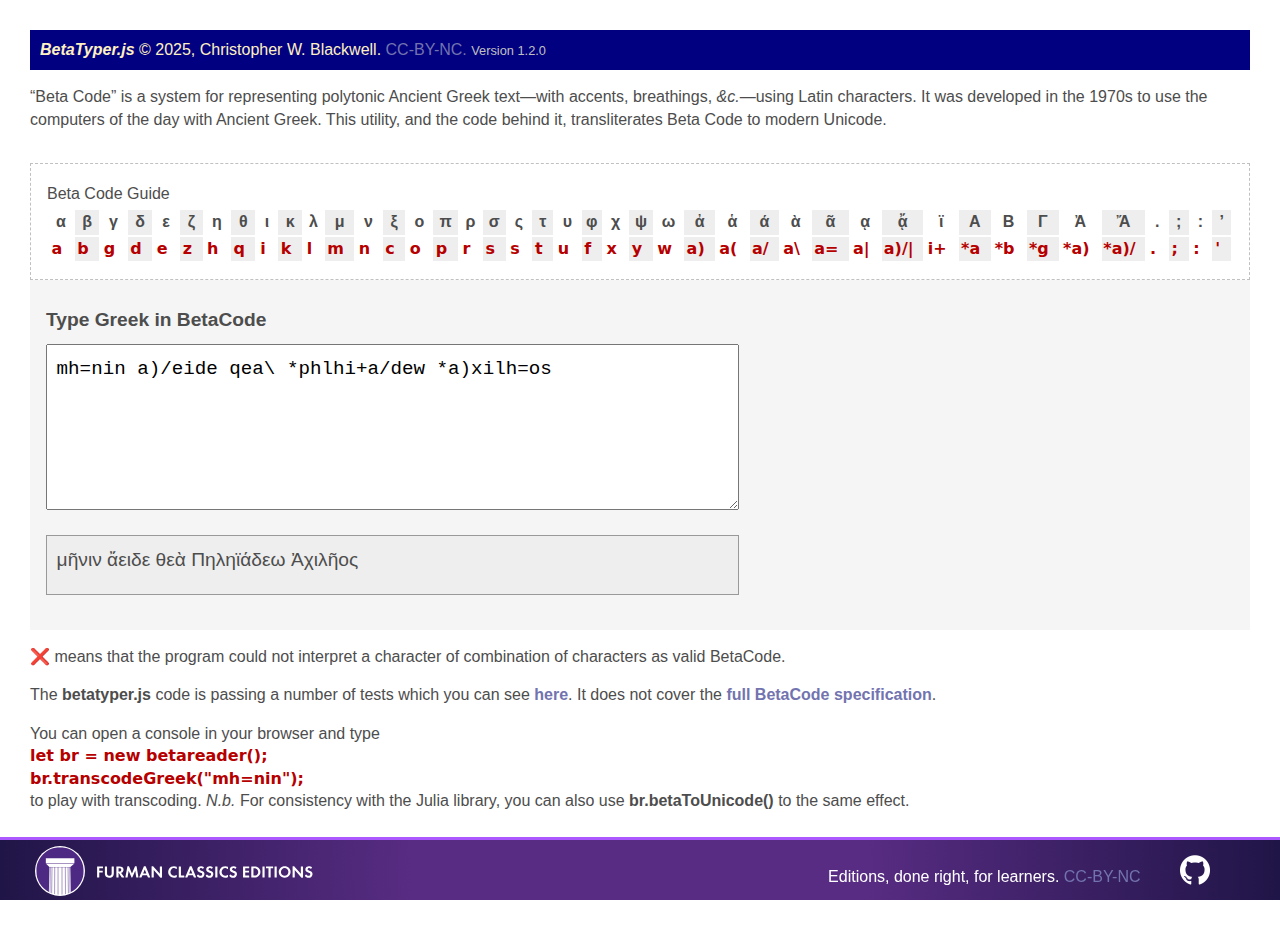
==== commit 134c7fd4: "v.1.1.0" ====
--- a/index.html
+++ b/index.html
@@ -17,11 +17,13 @@
         <header>
             <em>BetaTyper.js</em> © 2025, Christopher W. Blackwell. <span class="cc_license"><a rel="license"
                 href="http://creativecommons.org/licenses/by-nc/4.0/">CC-BY-NC.</a></span>
-            <span id="app_header_versionInfo">Version 1.0.0</span>
+            <span id="app_header_versionInfo">Version 1.2.0</span>
         </header>
 
         <article id="main_Container">
 
+            <p>“Beta Code” is a system for representing polytonic Ancient Greek text—with accents, breathings, <em>&amp;c.</em>—using Latin characters. It was developed in the 1970s to use the computers of the day with Ancient Greek. This utility, and the code behind it, transliterates Beta Code to modern Unicode.</p>
+            
             <div id="guideDiv">
                 <h2>Beta Code Guide</h2>
                 <table id="betaGuide">
@@ -135,7 +137,7 @@
                         let br  = new betareader(); <br/>
                         br.transcodeGreek("mh=nin");
                     </code> 
-                to play with transcoding.</p>
+                to play with transcoding. <em>N.b.</em> For consistency with the Julia library, you can also use <strong>br.betaToUnicode()</strong> to the same effect.</p>
             </div>
 
             </article>
